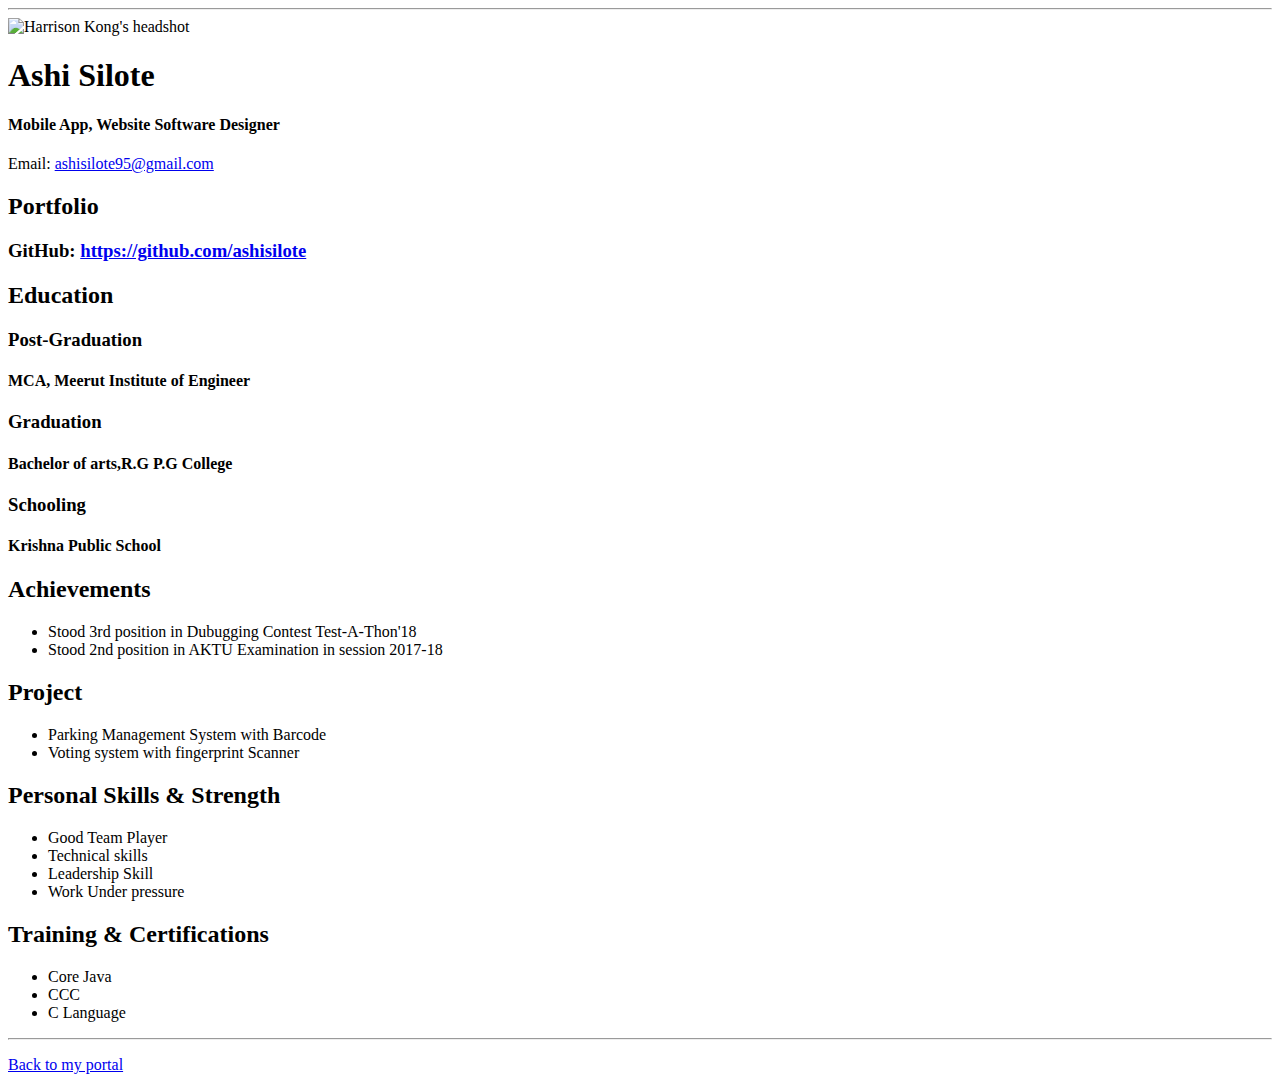
==== resume.html @ cfa7c964 "Add files via upload" ====
<!doctype html>

<!-- this is a comment for human! -->

<html lang="en">

  <header>
    <title>Ashi Silote Resume</title>
      <link rel="stylesheet" href="css/master.css"
      <link rel="faviconicon" href="faviconicon" type="image/x-icon">
      <link rel="shortcut" href="faviconicon" type="image/x-icon">
      <meta name="viewport" content="width-device-width,initial-scale-1, shrink-to-fit-no">
      <meta name="name" content="ashi Silote Portal">
      <meta name="robots" content="noindex, nofollow">
  </header>

  <body>
    <hr>

    <img src="images/headshot.jpg" alt="Harrison Kong's headshot" width="20%">

    <h1>Ashi Silote</h1>
    <h4> Mobile App, Website Software Designer</h4>

    <p>Email: <a href="mailto:ashisilote95@gmail.com" target="_blank">ashisilote95@gmail.com</a></p>
    <!-- don't post physical address, personal phone number or other personal information on the web! -->

    <h2>Portfolio</h2>
      <h3>GitHub: <a href="https://github.com/ashisilote" target="_blank">https://github.com/ashisilote</a></h3>

    <h2>Education</h2>

      <h3>Post-Graduation</h3>
        <h4>MCA, Meerut Institute of Engineer</h4>

      <h3>Graduation</h3>
        <h4>Bachelor of arts,R.G P.G College</h4>

      <h3>Schooling</h3>
        <h4>Krishna Public School</h4>

    <h2> Achievements</h2>
      <ul>
        <li>Stood 3rd position in Dubugging Contest Test-A-Thon'18</li>
        <li>Stood 2nd position in AKTU Examination in session 2017-18</li>
      </ul>

    <h2> Project</h2>
          <ul>
            <li>Parking Management System with Barcode</li>
            <li>Voting system with fingerprint Scanner</li>
          </ul>

    <h2>Personal Skills & Strength</h2>
        <ul>
          <li>Good Team Player</li>
          <li>Technical skills</li>
          <li>Leadership Skill</li>
          <li>Work Under pressure</li>
        </ul>

      <h2>Training & Certifications</h2>
            <ul>
              <li>Core Java</li>
              <li>CCC</li>
              <li>C Language</li>

          </ul>


  </body>

  <footer>
  <hr>
  <p><a href="index.html">Back to my portal</a><p>
  </footer>

</html>
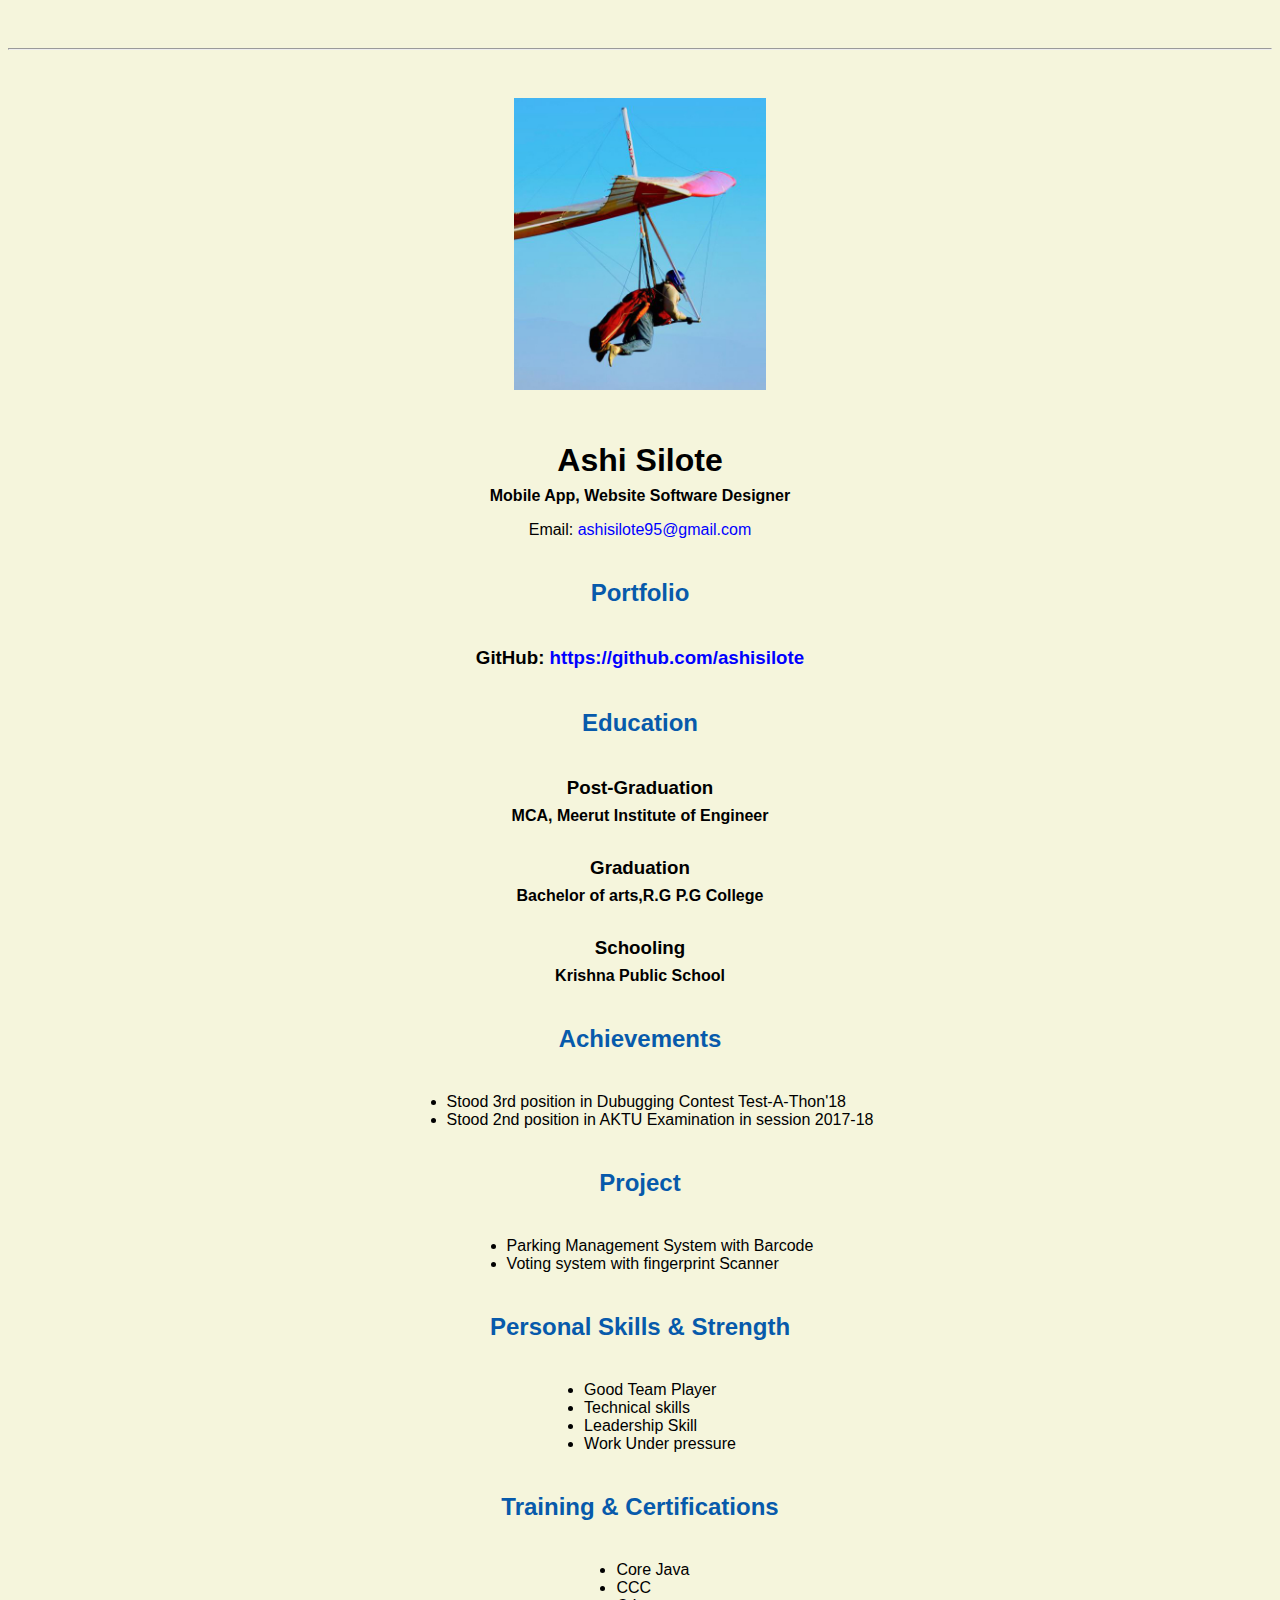
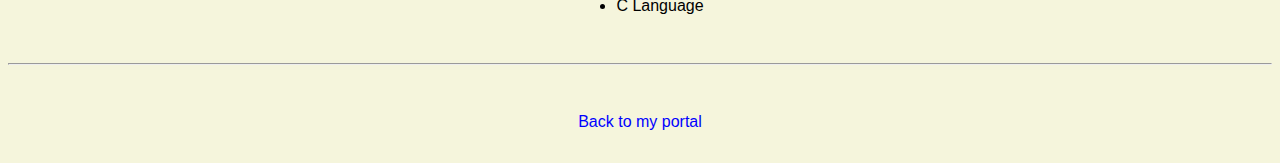
==== commit b4a6d0f1: "Update resume.html" ====
--- a/resume.html
+++ b/resume.html
@@ -6,7 +6,7 @@
 
   <header>
     <title>Ashi Silote Resume</title>
-      <link rel="stylesheet" href="css/master.css"
+      <link rel="stylesheet" href="css/master.css">
       <link rel="faviconicon" href="faviconicon" type="image/x-icon">
       <link rel="shortcut" href="faviconicon" type="image/x-icon">
       <meta name="viewport" content="width-device-width,initial-scale-1, shrink-to-fit-no">
--- a/css/master.css
+++ b/css/master.css
@@ -0,0 +1,63 @@
+/* Cascading stylesheet for the website */
+
+/* Text inside these asterisks and slashes are comments for human */
+
+  a {
+     color:blue; /* set the text color to blue here */
+    text-decoration: none; /* This means we do not want hyperlinks to be underlined */
+  }
+
+  a:hover {
+    color:red;  /* set the text color to red here */
+    text-decoration: none; /* This means we do not want hyperlinks to be underlined */
+  }
+
+  body {
+    background-color: beige;  /* set the background color here */
+    color:black;  /* set the text color to black here */
+    font-family:Arial,Helvetica,sans-serif; /* set the font here */
+    text-align: center;  /* set the text alignment here */
+   }
+
+  footer {
+    margin-top: 2rem;
+    margin-bottom: 2rem;
+  }
+
+  h1 {
+    margin-bottom: 0.5rem;
+    margin-top: 3rem;
+   }
+
+  h2 {
+    margin-bottom: 2.5rem;  /* set both the bottom margin and top margin to 2.5rem here */
+    margin-top: 2.5rem;  /* set both the bottom margin and top margin to 2.5rem here */
+    color:#075AAB ;  /* set the text color of to #075AAB here */
+
+   }
+
+  h3 {
+    margin-bottom: 0;
+    margin-top: 2rem;
+  }
+
+  h4 {
+    margin-bottom: 1rem;
+    margin-top: 0.5rem;
+  }
+
+  h5 {
+    margin-top: 0.5rem;
+  }
+
+  hr {
+    margin-bottom: 3rem;
+    margin-top: 3rem;
+  }
+
+  /* this controls how the bullet points in the resume page looks */
+  ul {
+    display: table;
+    margin: 0 auto;
+    text-align: left;
+  }
